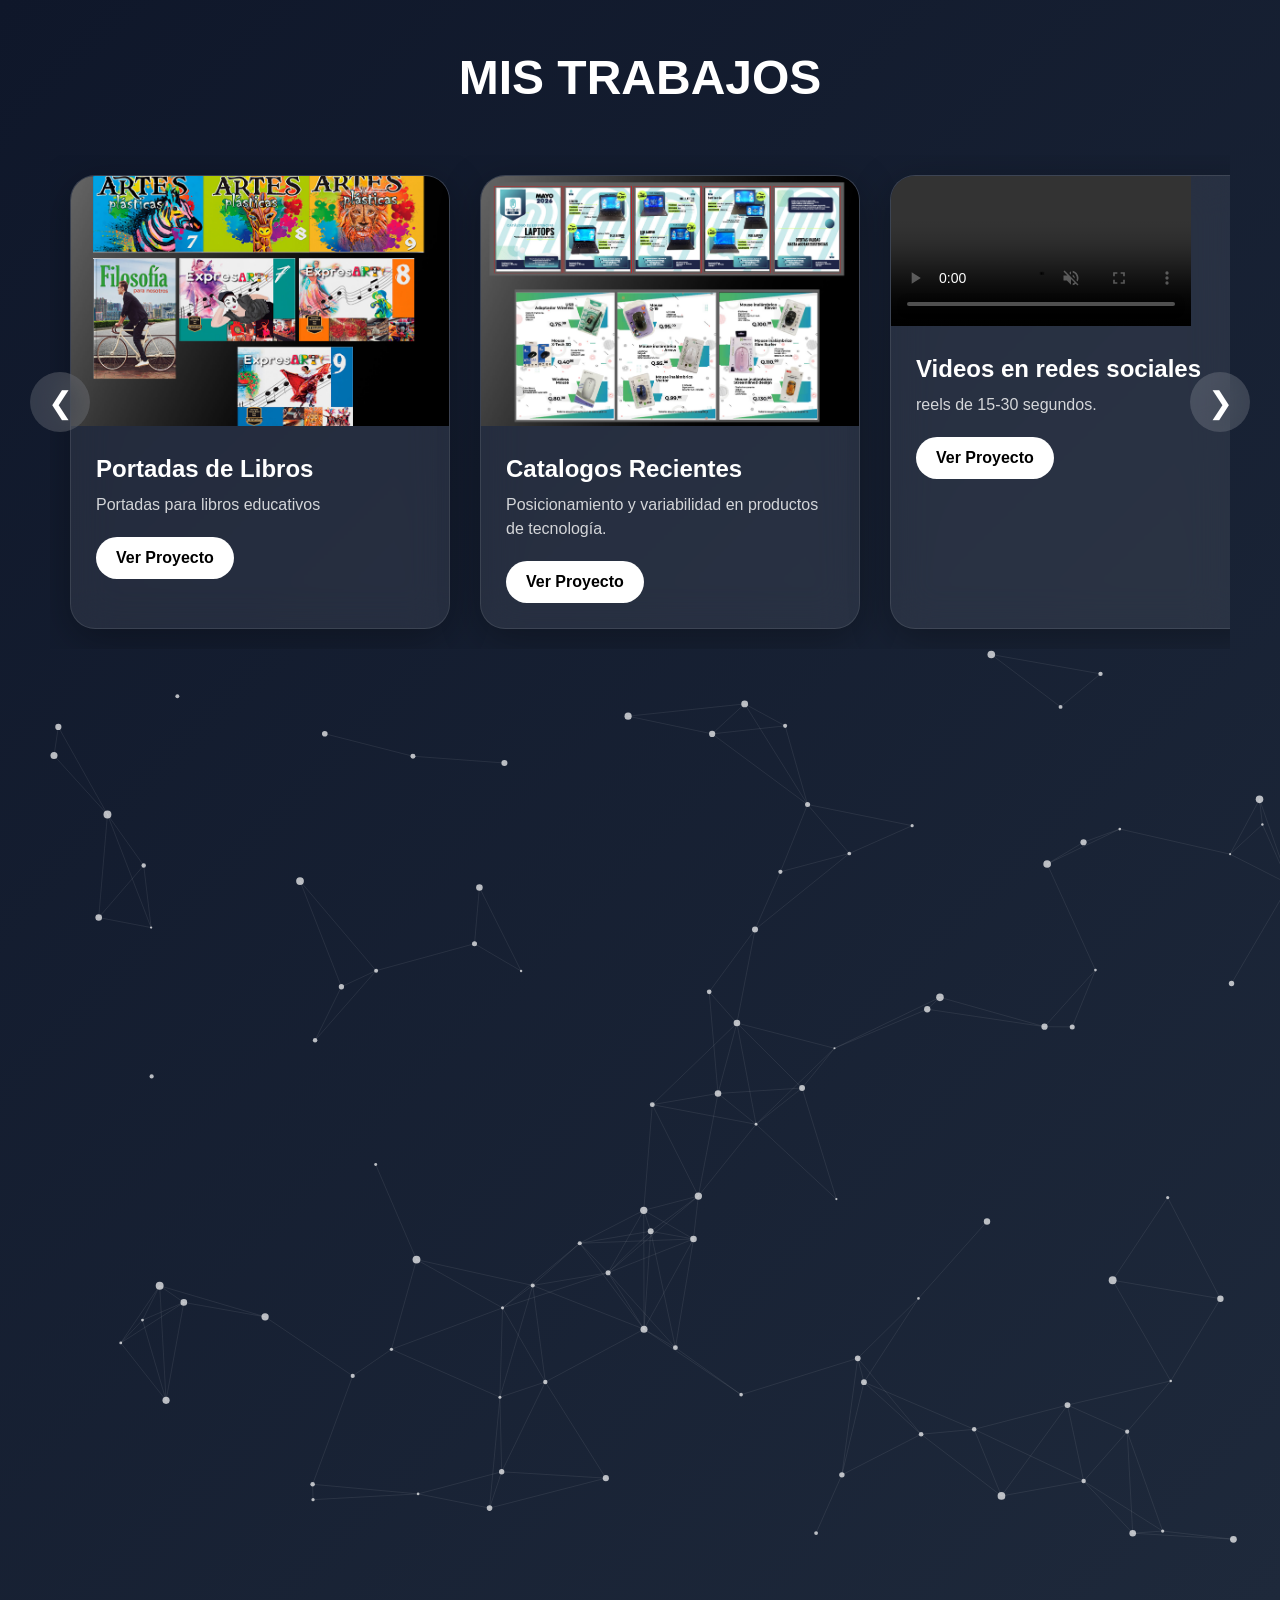
==== portfolio.html @ 9bafc17b "Update portfolio.html" ====
<!DOCTYPE html>
<html lang="es">
<head>

<meta charset="UTF-8">
<meta name="viewport" content="width=device-width, initial-scale=1">

<title>Portafolio</title>

<style>

*{
margin:0;
padding:0;
box-sizing:border-box;
font-family:Segoe UI,sans-serif;
}

body{

background:

linear-gradient(
135deg,
#0f172a,
#1e293b
);

color:white;

padding:50px;

overflow-x:hidden;

}

.titulo{

text-align:center;

font-size:48px;

font-weight:700;

margin-bottom:50px;

}

.wrapper{

position:relative;

}

.galeria{

display:flex;

gap:30px;

overflow-x:auto;

scroll-behavior:smooth;

padding:20px;

scrollbar-width:none;

}

.galeria::-webkit-scrollbar{

display:none;

}

.card{

min-width:380px;

background:

rgba(255,255,255,.08);

backdrop-filter:blur(20px);

border:

1px solid rgba(255,255,255,.1);

border-radius:25px;

overflow:hidden;

transition:.4s;

box-shadow:

0 10px 40px rgba(0,0,0,.3);

}

.card:hover{

transform:

translateY(-10px)
scale(1.02);

}

.card img{

width:100%;

height:250px;

object-fit:cover;

}

.info{

padding:25px;

}

.info h2{

margin-bottom:10px;

}

.info p{

opacity:.8;

line-height:1.5;

}

.btn{

margin-top:20px;

display:inline-block;

padding:12px 20px;

border-radius:50px;

background:white;

color:black;

text-decoration:none;

font-weight:bold;

}

.flecha{

position:absolute;

top:50%;

transform:translateY(-50%);

width:60px;

height:60px;

border:none;

border-radius:50%;

background:

rgba(255,255,255,.15);

color:white;

font-size:30px;

cursor:pointer;

backdrop-filter:blur(20px);

z-index:5;

}

.left{

left:-20px;

}

.right{

right:-20px;

}

@media(max-width:768px){

.card{

min-width:280px;

}

.titulo{

font-size:34px;

}

}

</style>

</head>

<body>

<h1 class="titulo">

MIS TRABAJOS

</h1>

<div class="wrapper">

<button class="flecha left">

❮

</button>

<div class="galeria" id="galeria">

<div class="card">

<img src="images/Portadas.jpg" alt="Portadas">

<div class="info">

<h2>Portadas de Libros</h2>

<p>

Portadas para libros educativos

</p>

<a class="btn">

Ver Proyecto

</a>

</div>

</div>

<div class="card">

<img src="images/Catalogos.jpg" alt="Catalogos">

<div class="info">

<h2>Catalogos Recientes</h2>

<p>

Posicionamiento y variabilidad en productos de tecnología.

</p>

<a class="btn">

Ver Proyecto

</a>

</div>

</div>

<div class="card">
    <video class="video-card" controls muted loop>
        <source src="images/VideoSmart.mp4" type="video/mp4">
        Tu navegador no soporta videos.
    </video>
    
    <div class="info">
        <h2>Videos en redes sociales</h2>
        <p>reels de 15-30 segundos.</p>
        <a class="btn">Ver Proyecto</a>
    </div>
</div>

</div>

<button class="flecha right">

❯

</button>

</div>

<canvas id="particles"></canvas>

<script>

const galeria =
document.getElementById("galeria");

document
.querySelector(".right")
.onclick=()=>{

galeria.scrollLeft +=450;

}

document
.querySelector(".left")
.onclick=()=>{

galeria.scrollLeft -=450;

}


/* PARTICULAS */

const canvas =
document.getElementById("particles");

const ctx =
canvas.getContext("2d");

canvas.width=
window.innerWidth;

canvas.height=
window.innerHeight;

let particles=[];

class Particle{

constructor(){

this.x=
Math.random()*canvas.width;

this.y=
Math.random()*canvas.height;

this.size=
Math.random()*3+1;

this.speedX=
(Math.random()-.5)*0.7;

this.speedY=
(Math.random()-.5)*0.7;

}

update(){

this.x+=this.speedX;

this.y+=this.speedY;

if(this.x>canvas.width||this.x<0)
this.speedX*=-1;

if(this.y>canvas.height||this.y<0)
this.speedY*=-1;

}

draw(){

ctx.beginPath();

ctx.arc(
this.x,
this.y,
this.size,
0,
Math.PI*2
);

ctx.fillStyle=
"rgba(255,255,255,.7)";

ctx.fill();

}

}

function init(){

particles=[];

for(let i=0;i<100;i++){

particles.push(
new Particle()
);

}

}

function connect(){

for(let a=0;a<particles.length;a++){

for(let b=a;b<particles.length;b++){

let dx=
particles[a].x-
particles[b].x;

let dy=
particles[a].y-
particles[b].y;

let distance=
dx*dx+dy*dy;

if(distance<15000){

ctx.strokeStyle=
"rgba(255,255,255,.08)";

ctx.lineWidth=1;

ctx.beginPath();

ctx.moveTo(
particles[a].x,
particles[a].y
);

ctx.lineTo(
particles[b].x,
particles[b].y
);

ctx.stroke();

}

}

}

}

function animate(){

ctx.clearRect(
0,
0,
canvas.width,
canvas.height
);

particles.forEach(p=>{

p.update();

p.draw();

});

connect();

requestAnimationFrame(
animate
);

}

window.addEventListener(
"resize",
()=>{

canvas.width=
window.innerWidth;

canvas.height=
window.innerHeight;

init();

}
);

init();

animate();

</script>

</script>

</body>

</html>
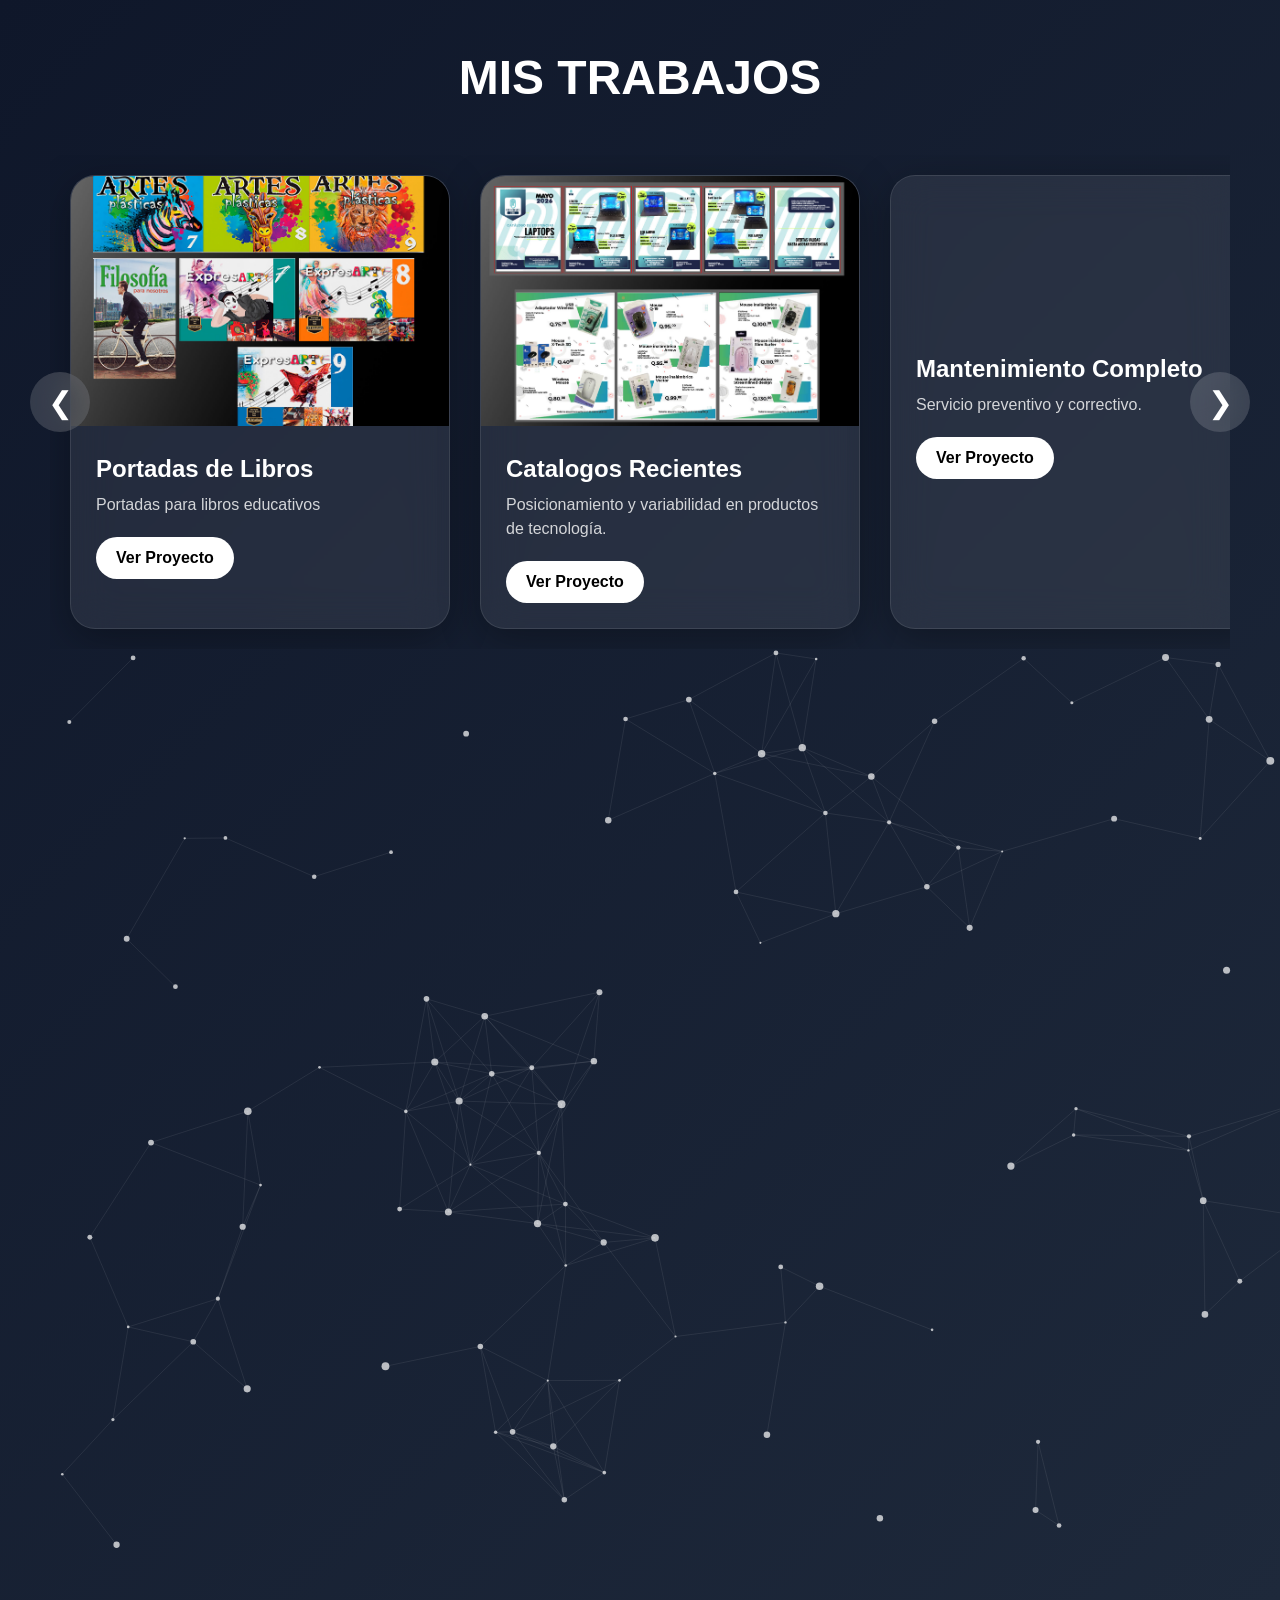
==== commit c58ceb38: "Update video source and information in portfolio.html" ====
--- a/portfolio.html
+++ b/portfolio.html
@@ -290,14 +290,13 @@
 </div>
 
 <div class="card">
-    <video class="video-card" controls muted loop>
-        <source src="images/VideoSmart.mp4" type="video/mp4">
-        Tu navegador no soporta videos.
+    <video class="video-card" muted loop>
+        <source src="videos/mantenimiento-completo.mp4" type="video/mp4">
     </video>
     
     <div class="info">
-        <h2>Videos en redes sociales</h2>
-        <p>reels de 15-30 segundos.</p>
+        <h2>Mantenimiento Completo</h2>
+        <p>Servicio preventivo y correctivo.</p>
         <a class="btn">Ver Proyecto</a>
     </div>
 </div>
@@ -512,6 +511,12 @@
 
 animate();
 
+    // Elemento para el video
+document.querySelectorAll('.video-card').forEach(video => {
+    video.addEventListener('mouseover', () => video.play());
+    video.addEventListener('mouseout', () => video.pause());
+});
+
 </script>
 
 </script>
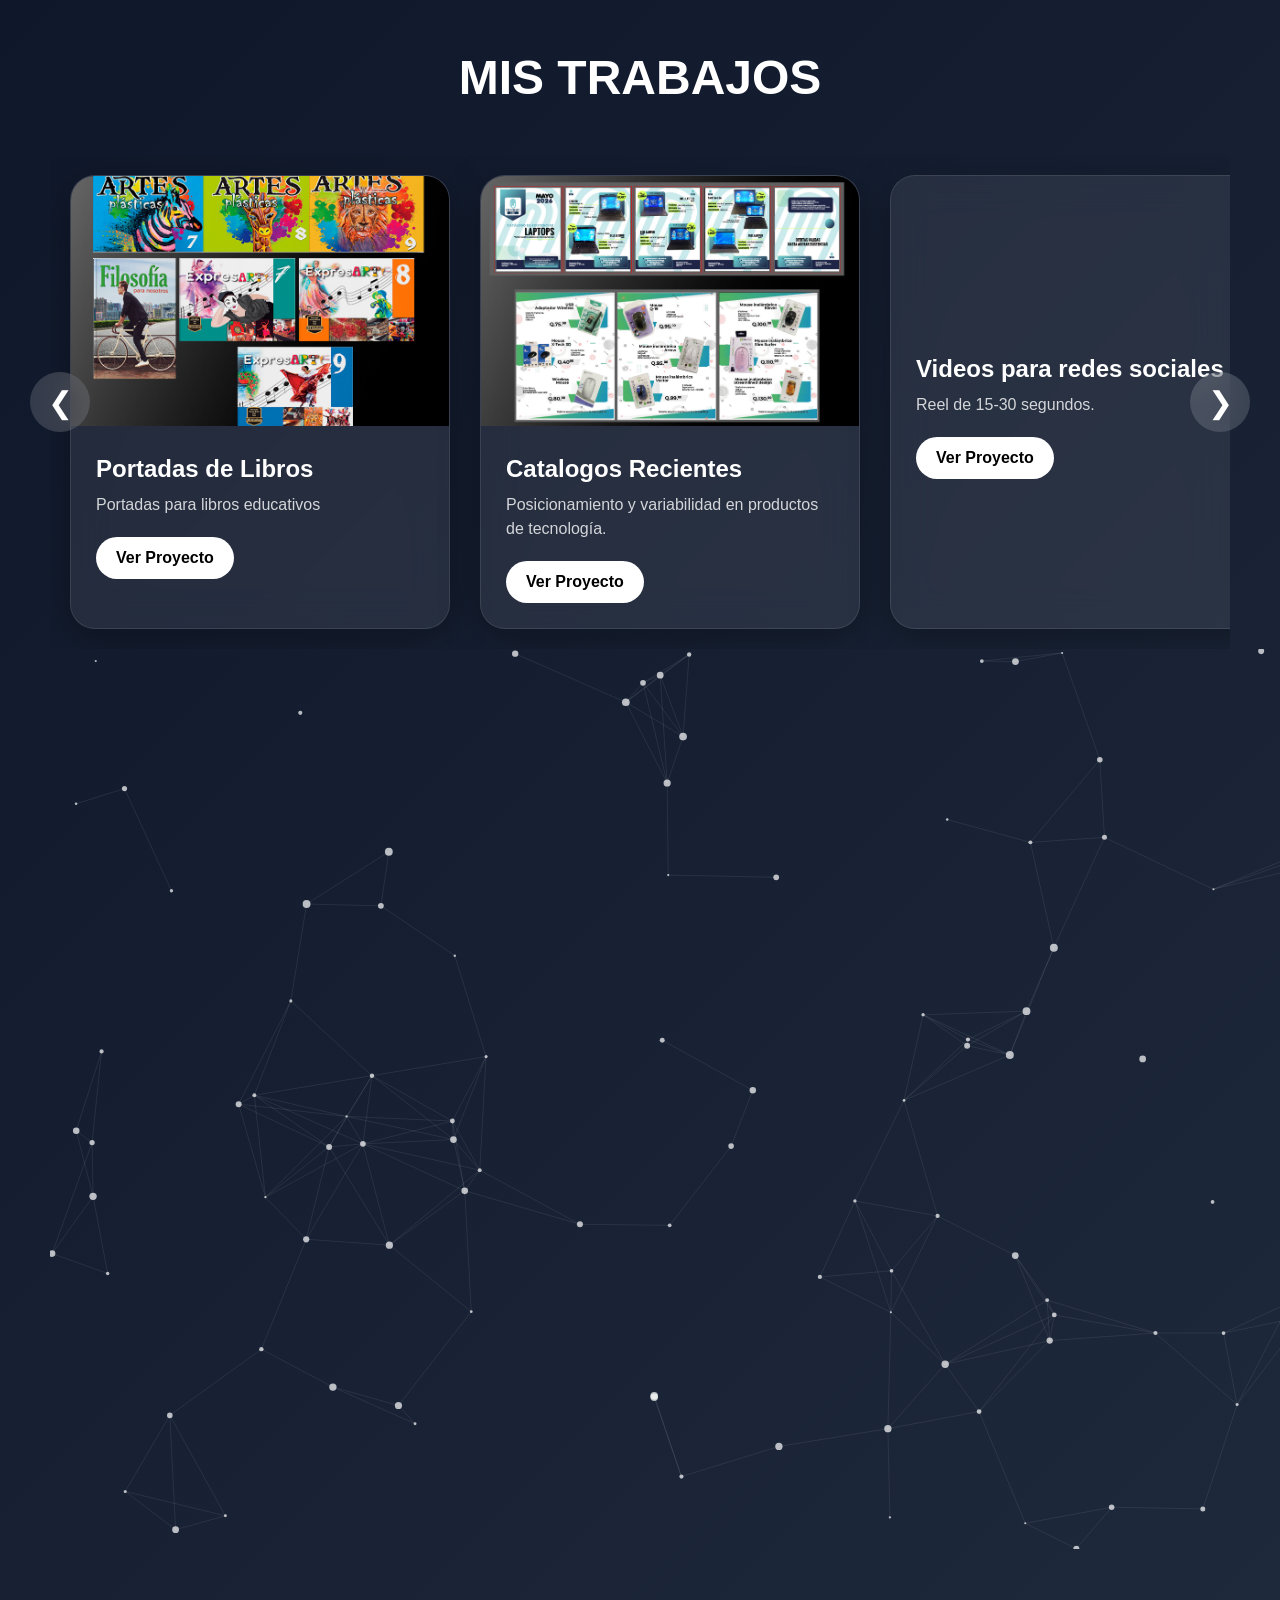
==== commit 315260ae: "Update video source and card content in portfolio" ====
--- a/portfolio.html
+++ b/portfolio.html
@@ -291,12 +291,12 @@
 
 <div class="card">
     <video class="video-card" muted loop>
-        <source src="videos/mantenimiento-completo.mp4" type="video/mp4">
+        <source src="images/VideoPR.mp4" type="video/mp4">
     </video>
     
     <div class="info">
-        <h2>Mantenimiento Completo</h2>
-        <p>Servicio preventivo y correctivo.</p>
+        <h2>Videos para redes sociales</h2>
+        <p>Reel de 15-30 segundos.</p>
         <a class="btn">Ver Proyecto</a>
     </div>
 </div>
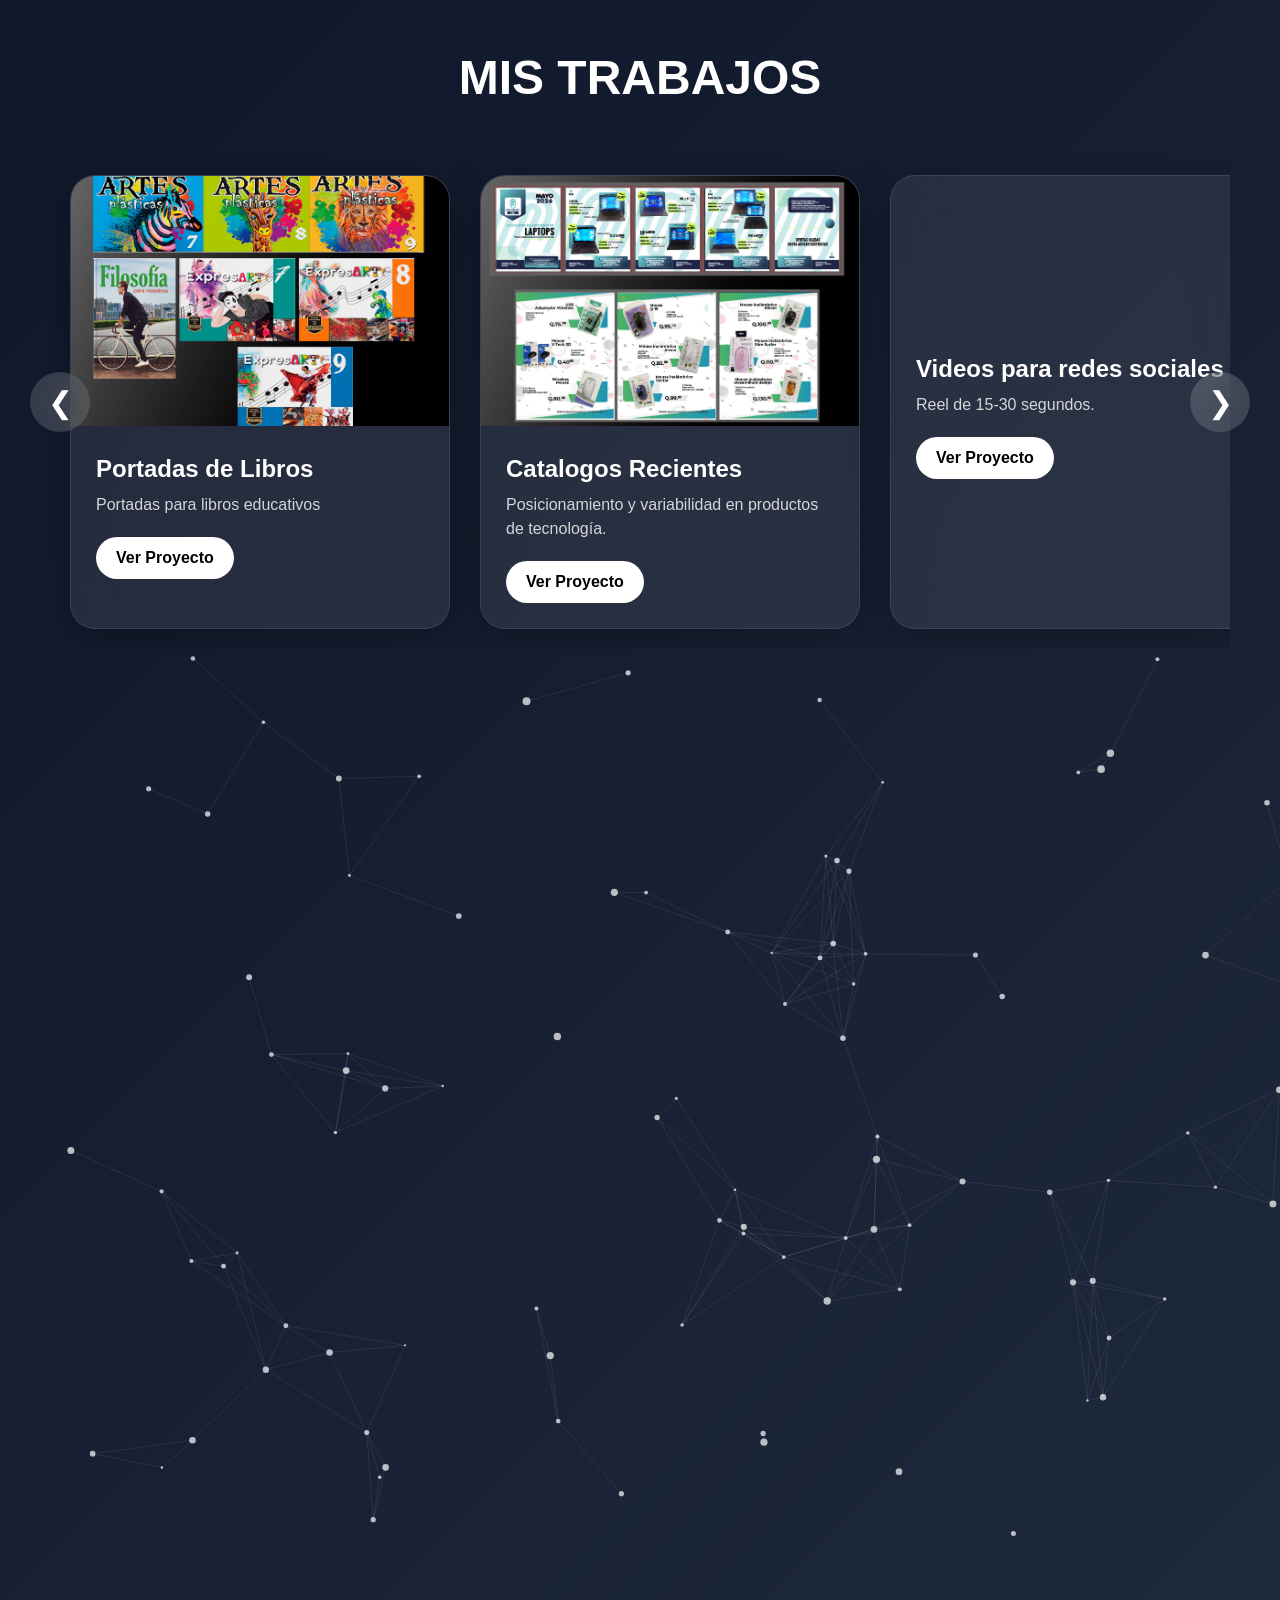
==== commit b831d1ef: "Update video source path in portfolio.html" ====
--- a/portfolio.html
+++ b/portfolio.html
@@ -291,7 +291,7 @@
 
 <div class="card">
     <video class="video-card" muted loop>
-        <source src="images/VideoPR.mp4" type="video/mp4">
+        <source src="videos/VideoPR.mp4" type="video/mp4">
     </video>
     
     <div class="info">
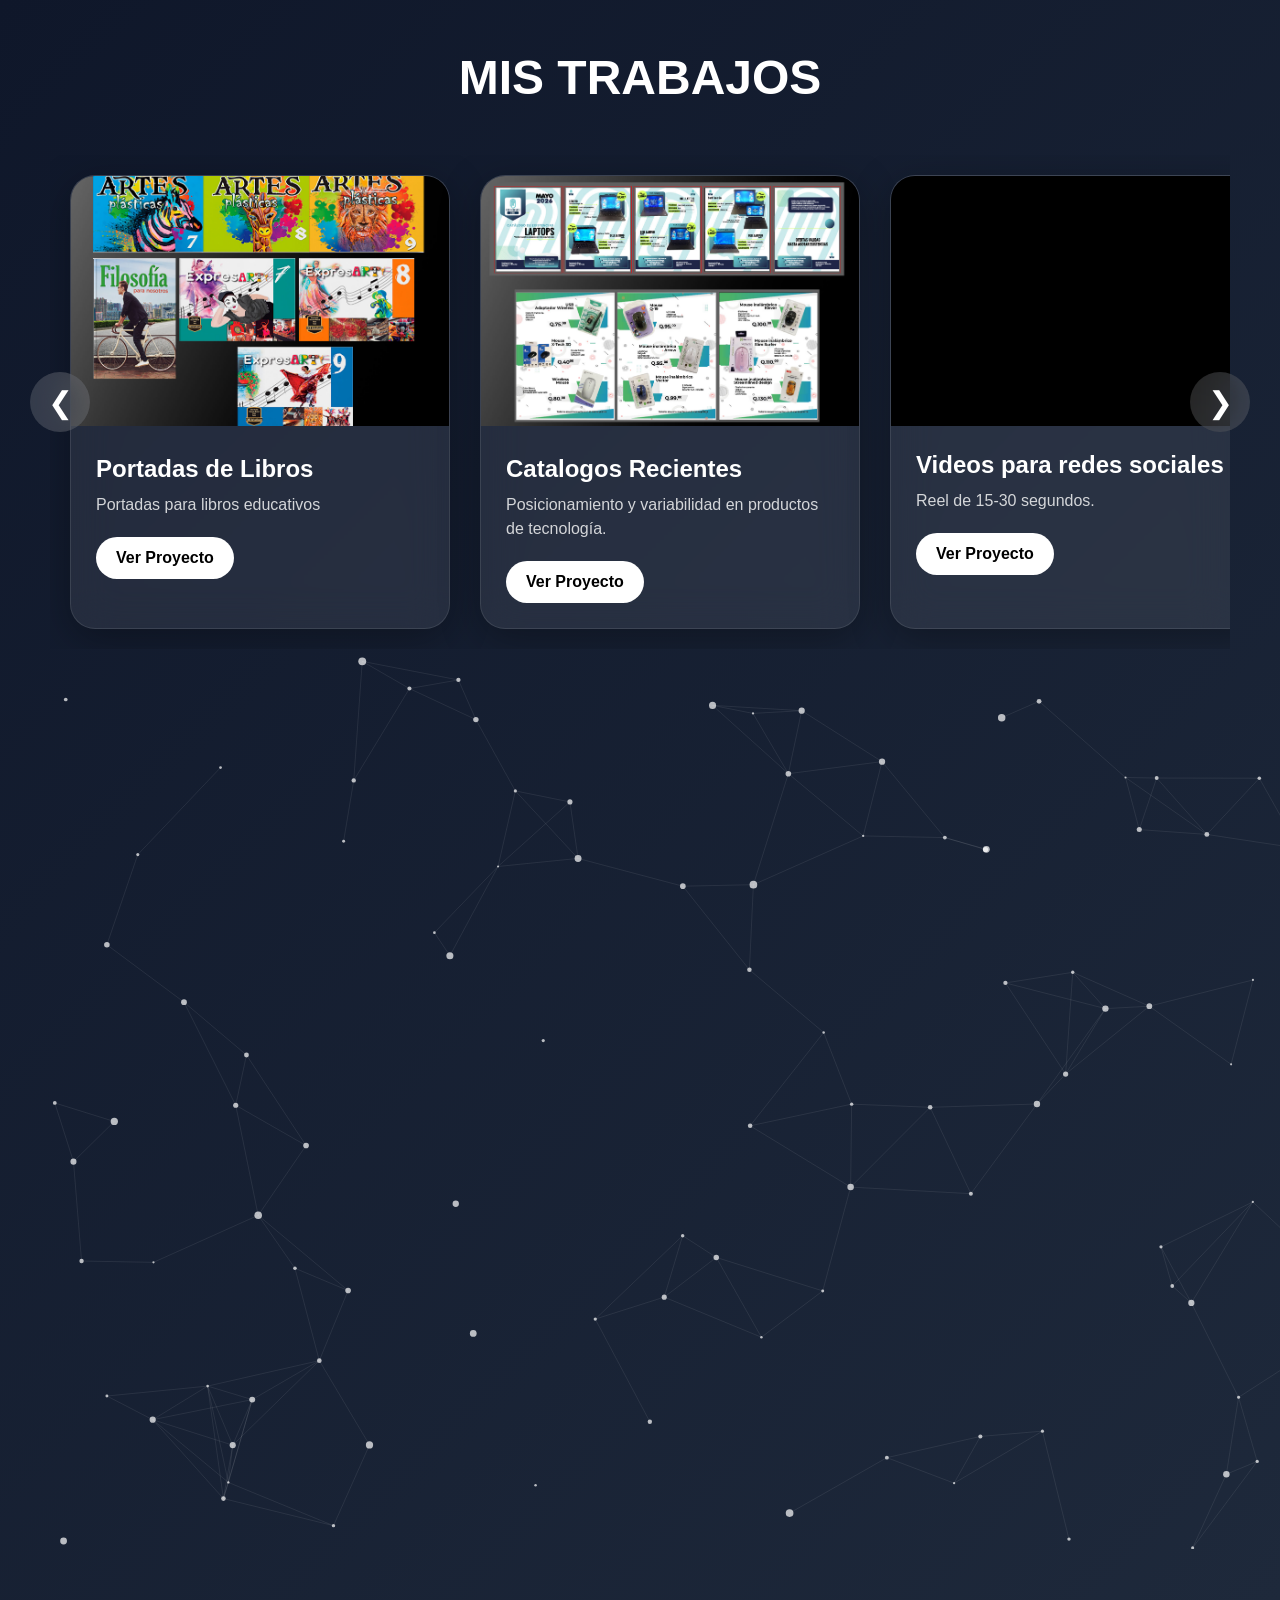
==== commit 57862c60: "Refactor CSS styles and HTML structure" ====
--- a/portfolio.html
+++ b/portfolio.html
@@ -1,526 +1,260 @@
 <!DOCTYPE html>
 <html lang="es">
 <head>
-
 <meta charset="UTF-8">
 <meta name="viewport" content="width=device-width, initial-scale=1">
-
 <title>Portafolio</title>
-
 <style>
-
 *{
-margin:0;
-padding:0;
-box-sizing:border-box;
-font-family:Segoe UI,sans-serif;
-}
-
+    margin:0;
+    padding:0;
+    box-sizing:border-box;
+    font-family:Segoe UI,sans-serif;
+}
 body{
-
-background:
-
-linear-gradient(
-135deg,
-#0f172a,
-#1e293b
-);
-
-color:white;
-
-padding:50px;
-
-overflow-x:hidden;
-
-}
-
+    background: linear-gradient(135deg, #0f172a, #1e293b);
+    color:white;
+    padding:50px;
+    overflow-x:hidden;
+}
 .titulo{
-
-text-align:center;
-
-font-size:48px;
-
-font-weight:700;
-
-margin-bottom:50px;
-
-}
-
+    text-align:center;
+    font-size:48px;
+    font-weight:700;
+    margin-bottom:50px;
+}
 .wrapper{
-
-position:relative;
-
-}
-
+    position:relative;
+}
 .galeria{
-
-display:flex;
-
-gap:30px;
-
-overflow-x:auto;
-
-scroll-behavior:smooth;
-
-padding:20px;
-
-scrollbar-width:none;
-
-}
-
+    display:flex;
+    gap:30px;
+    overflow-x:auto;
+    scroll-behavior:smooth;
+    padding:20px;
+    scrollbar-width:none;
+}
 .galeria::-webkit-scrollbar{
-
-display:none;
-
-}
-
+    display:none;
+}
 .card{
-
-min-width:380px;
-
-background:
-
-rgba(255,255,255,.08);
-
-backdrop-filter:blur(20px);
-
-border:
-
-1px solid rgba(255,255,255,.1);
-
-border-radius:25px;
-
-overflow:hidden;
-
-transition:.4s;
-
-box-shadow:
-
-0 10px 40px rgba(0,0,0,.3);
-
-}
-
+    min-width:380px;
+    background: rgba(255,255,255,.08);
+    backdrop-filter:blur(20px);
+    border: 1px solid rgba(255,255,255,.1);
+    border-radius:25px;
+    overflow:hidden;
+    transition:.4s;
+    box-shadow: 0 10px 40px rgba(0,0,0,.3);
+}
 .card:hover{
-
-transform:
-
-translateY(-10px)
-scale(1.02);
-
-}
-
+    transform: translateY(-10px) scale(1.02);
+}
+
+/* Estilos para imágenes */
 .card img{
-
-width:100%;
-
-height:250px;
-
-object-fit:cover;
-
+    width:100%;
+    height:250px;
+    object-fit:cover;
+}
+
+/* Estilos para videos */
+.video-card {
+    width: 100%;
+    height: 250px;
+    object-fit: cover;
+    background: #000;
+    display: block;
 }
 
 .info{
-
-padding:25px;
-
-}
-
+    padding:25px;
+}
 .info h2{
-
-margin-bottom:10px;
-
-}
-
+    margin-bottom:10px;
+}
 .info p{
-
-opacity:.8;
-
-line-height:1.5;
-
-}
-
+    opacity:.8;
+    line-height:1.5;
+}
 .btn{
-
-margin-top:20px;
-
-display:inline-block;
-
-padding:12px 20px;
-
-border-radius:50px;
-
-background:white;
-
-color:black;
-
-text-decoration:none;
-
-font-weight:bold;
-
-}
-
+    margin-top:20px;
+    display:inline-block;
+    padding:12px 20px;
+    border-radius:50px;
+    background:white;
+    color:black;
+    text-decoration:none;
+    font-weight:bold;
+}
 .flecha{
-
-position:absolute;
-
-top:50%;
-
-transform:translateY(-50%);
-
-width:60px;
-
-height:60px;
-
-border:none;
-
-border-radius:50%;
-
-background:
-
-rgba(255,255,255,.15);
-
-color:white;
-
-font-size:30px;
-
-cursor:pointer;
-
-backdrop-filter:blur(20px);
-
-z-index:5;
-
-}
-
-.left{
-
-left:-20px;
-
-}
-
-.right{
-
-right:-20px;
-
-}
+    position:absolute;
+    top:50%;
+    transform:translateY(-50%);
+    width:60px;
+    height:60px;
+    border:none;
+    border-radius:50%;
+    background: rgba(255,255,255,.15);
+    color:white;
+    font-size:30px;
+    cursor:pointer;
+    backdrop-filter:blur(20px);
+    z-index:5;
+}
+.left{ left:-20px; }
+.right{ right:-20px; }
 
 @media(max-width:768px){
-
-.card{
-
-min-width:280px;
-
-}
-
-.titulo{
-
-font-size:34px;
-
-}
-
-}
-
+    .card{
+        min-width:280px;
+    }
+    .titulo{
+        font-size:34px;
+    }
+}
 </style>
-
 </head>
-
 <body>
 
-<h1 class="titulo">
-
-MIS TRABAJOS
-
-</h1>
+<h1 class="titulo">MIS TRABAJOS</h1>
 
 <div class="wrapper">
-
-<button class="flecha left">
-
-❮
-
-</button>
-
-<div class="galeria" id="galeria">
-
-<div class="card">
-
-<img src="images/Portadas.jpg" alt="Portadas">
-
-<div class="info">
-
-<h2>Portadas de Libros</h2>
-
-<p>
-
-Portadas para libros educativos
-
-</p>
-
-<a class="btn">
-
-Ver Proyecto
-
-</a>
-
+    <button class="flecha left">❮</button>
+    
+    <div class="galeria" id="galeria">
+        
+        <!-- Tarjeta 1: Imagen -->
+        <div class="card">
+            <img src="images/Portadas.jpg" alt="Portadas de Libros">
+            <div class="info">
+                <h2>Portadas de Libros</h2>
+                <p>Portadas para libros educativos</p>
+                <a class="btn" href="#">Ver Proyecto</a>
+            </div>
+        </div>
+
+        <!-- Tarjeta 2: Imagen -->
+        <div class="card">
+            <img src="images/Catalogos.jpg" alt="Catalogos">
+            <div class="info">
+                <h2>Catalogos Recientes</h2>
+                <p>Posicionamiento y variabilidad en productos de tecnología.</p>
+                <a class="btn" href="#">Ver Proyecto</a>
+            </div>
+        </div>
+
+        <!-- Tarjeta 3: Video -->
+        <div class="card">
+            <video class="video-card" muted loop preload="metadata">
+                <source src="videos/VideoPR.mp4" type="video/mp4">
+                Tu navegador no soporta el video.
+            </video>
+            <div class="info">
+                <h2>Videos para redes sociales</h2>
+                <p>Reel de 15-30 segundos.</p>
+                <a class="btn" href="#">Ver Proyecto</a>
+            </div>
+        </div>
+
+    </div>
+
+    <button class="flecha right">❯</button>
 </div>
 
-</div>
-
-<div class="card">
-
-<img src="images/Catalogos.jpg" alt="Catalogos">
-
-<div class="info">
-
-<h2>Catalogos Recientes</h2>
-
-<p>
-
-Posicionamiento y variabilidad en productos de tecnología.
-
-</p>
-
-<a class="btn">
-
-Ver Proyecto
-
-</a>
-
-</div>
-
-</div>
-
-<div class="card">
-    <video class="video-card" muted loop>
-        <source src="videos/VideoPR.mp4" type="video/mp4">
-    </video>
-    
-    <div class="info">
-        <h2>Videos para redes sociales</h2>
-        <p>Reel de 15-30 segundos.</p>
-        <a class="btn">Ver Proyecto</a>
-    </div>
-</div>
-
-</div>
-
-<button class="flecha right">
-
-❯
-
-</button>
-
-</div>
-
 <canvas id="particles"></canvas>
 
 <script>
-
-const galeria =
-document.getElementById("galeria");
-
-document
-.querySelector(".right")
-.onclick=()=>{
-
-galeria.scrollLeft +=450;
-
-}
-
-document
-.querySelector(".left")
-.onclick=()=>{
-
-galeria.scrollLeft -=450;
-
-}
-
-
-/* PARTICULAS */
-
-const canvas =
-document.getElementById("particles");
-
-const ctx =
-canvas.getContext("2d");
-
-canvas.width=
-window.innerWidth;
-
-canvas.height=
-window.innerHeight;
-
-let particles=[];
-
-class Particle{
-
-constructor(){
-
-this.x=
-Math.random()*canvas.width;
-
-this.y=
-Math.random()*canvas.height;
-
-this.size=
-Math.random()*3+1;
-
-this.speedX=
-(Math.random()-.5)*0.7;
-
-this.speedY=
-(Math.random()-.5)*0.7;
-
-}
-
-update(){
-
-this.x+=this.speedX;
-
-this.y+=this.speedY;
-
-if(this.x>canvas.width||this.x<0)
-this.speedX*=-1;
-
-if(this.y>canvas.height||this.y<0)
-this.speedY*=-1;
-
-}
-
-draw(){
-
-ctx.beginPath();
-
-ctx.arc(
-this.x,
-this.y,
-this.size,
-0,
-Math.PI*2
-);
-
-ctx.fillStyle=
-"rgba(255,255,255,.7)";
-
-ctx.fill();
-
-}
-
-}
-
-function init(){
-
-particles=[];
-
-for(let i=0;i<100;i++){
-
-particles.push(
-new Particle()
-);
-
-}
-
-}
-
-function connect(){
-
-for(let a=0;a<particles.length;a++){
-
-for(let b=a;b<particles.length;b++){
-
-let dx=
-particles[a].x-
-particles[b].x;
-
-let dy=
-particles[a].y-
-particles[b].y;
-
-let distance=
-dx*dx+dy*dy;
-
-if(distance<15000){
-
-ctx.strokeStyle=
-"rgba(255,255,255,.08)";
-
-ctx.lineWidth=1;
-
-ctx.beginPath();
-
-ctx.moveTo(
-particles[a].x,
-particles[a].y
-);
-
-ctx.lineTo(
-particles[b].x,
-particles[b].y
-);
-
-ctx.stroke();
-
-}
-
-}
-
-}
-
-}
-
-function animate(){
-
-ctx.clearRect(
-0,
-0,
-canvas.width,
-canvas.height
-);
-
-particles.forEach(p=>{
-
-p.update();
-
-p.draw();
-
+// Controles de flechas
+const galeria = document.getElementById("galeria");
+
+document.querySelector(".right").onclick = () => {
+    galeria.scrollLeft += 450;
+}
+document.querySelector(".left").onclick = () => {
+    galeria.scrollLeft -= 450;
+}
+
+// Animación de partículas
+const canvas = document.getElementById("particles");
+const ctx = canvas.getContext("2d");
+canvas.width = window.innerWidth;
+canvas.height = window.innerHeight;
+
+let particles = [];
+
+class Particle {
+    constructor() {
+        this.x = Math.random() * canvas.width;
+        this.y = Math.random() * canvas.height;
+        this.size = Math.random() * 3 + 1;
+        this.speedX = (Math.random() - .5) * 0.7;
+        this.speedY = (Math.random() - .5) * 0.7;
+    }
+    update() {
+        this.x += this.speedX;
+        this.y += this.speedY;
+        if (this.x > canvas.width || this.x < 0) this.speedX *= -1;
+        if (this.y > canvas.height || this.y < 0) this.speedY *= -1;
+    }
+    draw() {
+        ctx.beginPath();
+        ctx.arc(this.x, this.y, this.size, 0, Math.PI * 2);
+        ctx.fillStyle = "rgba(255,255,255,.7)";
+        ctx.fill();
+    }
+}
+
+function init() {
+    particles = [];
+    for (let i = 0; i < 100; i++) {
+        particles.push(new Particle());
+    }
+}
+
+function connect() {
+    for (let a = 0; a < particles.length; a++) {
+        for (let b = a; b < particles.length; b++) {
+            let dx = particles[a].x - particles[b].x;
+            let dy = particles[a].y - particles[b].y;
+            let distance = dx * dx + dy * dy;
+            if (distance < 15000) {
+                ctx.strokeStyle = "rgba(255,255,255,.08)";
+                ctx.lineWidth = 1;
+                ctx.beginPath();
+                ctx.moveTo(particles[a].x, particles[a].y);
+                ctx.lineTo(particles[b].x, particles[b].y);
+                ctx.stroke();
+            }
+        }
+    }
+}
+
+function animate() {
+    ctx.clearRect(0, 0, canvas.width, canvas.height);
+    particles.forEach(p => {
+        p.update();
+        p.draw();
+    });
+    connect();
+    requestAnimationFrame(animate);
+}
+
+window.addEventListener("resize", () => {
+    canvas.width = window.innerWidth;
+    canvas.height = window.innerHeight;
+    init();
 });
 
-connect();
-
-requestAnimationFrame(
-animate
-);
-
-}
-
-window.addEventListener(
-"resize",
-()=>{
-
-canvas.width=
-window.innerWidth;
-
-canvas.height=
-window.innerHeight;
-
-init();
-
-}
-);
-
-init();
-
-animate();
-
-    // Elemento para el video
+// Reproducción de video al pasar el mouse
 document.querySelectorAll('.video-card').forEach(video => {
     video.addEventListener('mouseover', () => video.play());
     video.addEventListener('mouseout', () => video.pause());
 });
 
+init();
+animate();
 </script>
 
-</script>
-
 </body>
-
 </html>
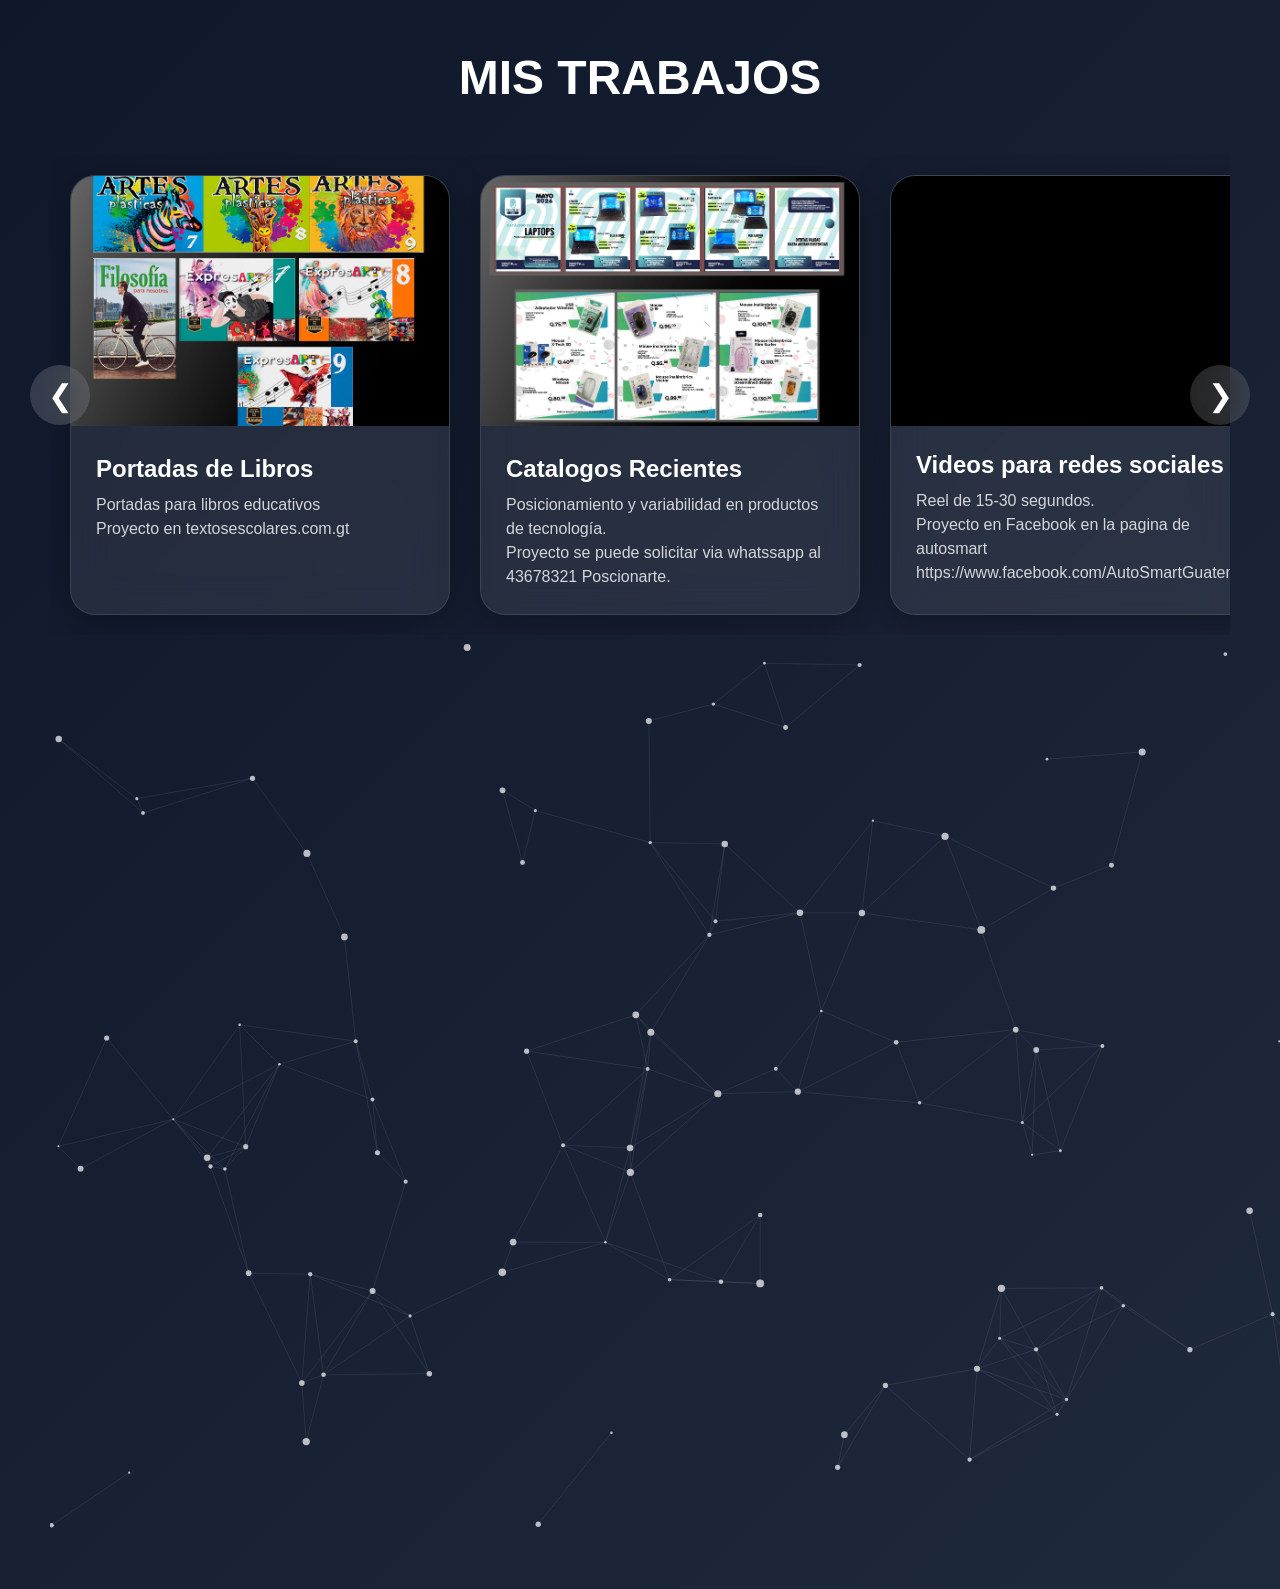
==== commit 4bc8c965: "Comment out project links in portfolio.html Commented out project links for each card while adding a" ====
--- a/portfolio.html
+++ b/portfolio.html
@@ -130,7 +130,8 @@
             <div class="info">
                 <h2>Portadas de Libros</h2>
                 <p>Portadas para libros educativos</p>
-                <a class="btn" href="#">Ver Proyecto</a>
+               <!-- <a class="btn" href="#">Ver Proyecto</a> -->
+                <p>Proyecto en textosescolares.com.gt</p>
             </div>
         </div>
 
@@ -140,7 +141,8 @@
             <div class="info">
                 <h2>Catalogos Recientes</h2>
                 <p>Posicionamiento y variabilidad en productos de tecnología.</p>
-                <a class="btn" href="#">Ver Proyecto</a>
+                <!--<a class="btn" href="#">Ver Proyecto</a> -->
+                <p>Proyecto se puede solicitar via whatssapp al 43678321 Poscionarte.</p>
             </div>
         </div>
 
@@ -153,7 +155,9 @@
             <div class="info">
                 <h2>Videos para redes sociales</h2>
                 <p>Reel de 15-30 segundos.</p>
-                <a class="btn" href="#">Ver Proyecto</a>
+                <!-- <a class="btn" href="#">Ver Proyecto</a> -->
+                <p>Proyecto en Facebook en la pagina de autosmart 
+                    https://www.facebook.com/AutoSmartGuatemala </p>
             </div>
         </div>
 
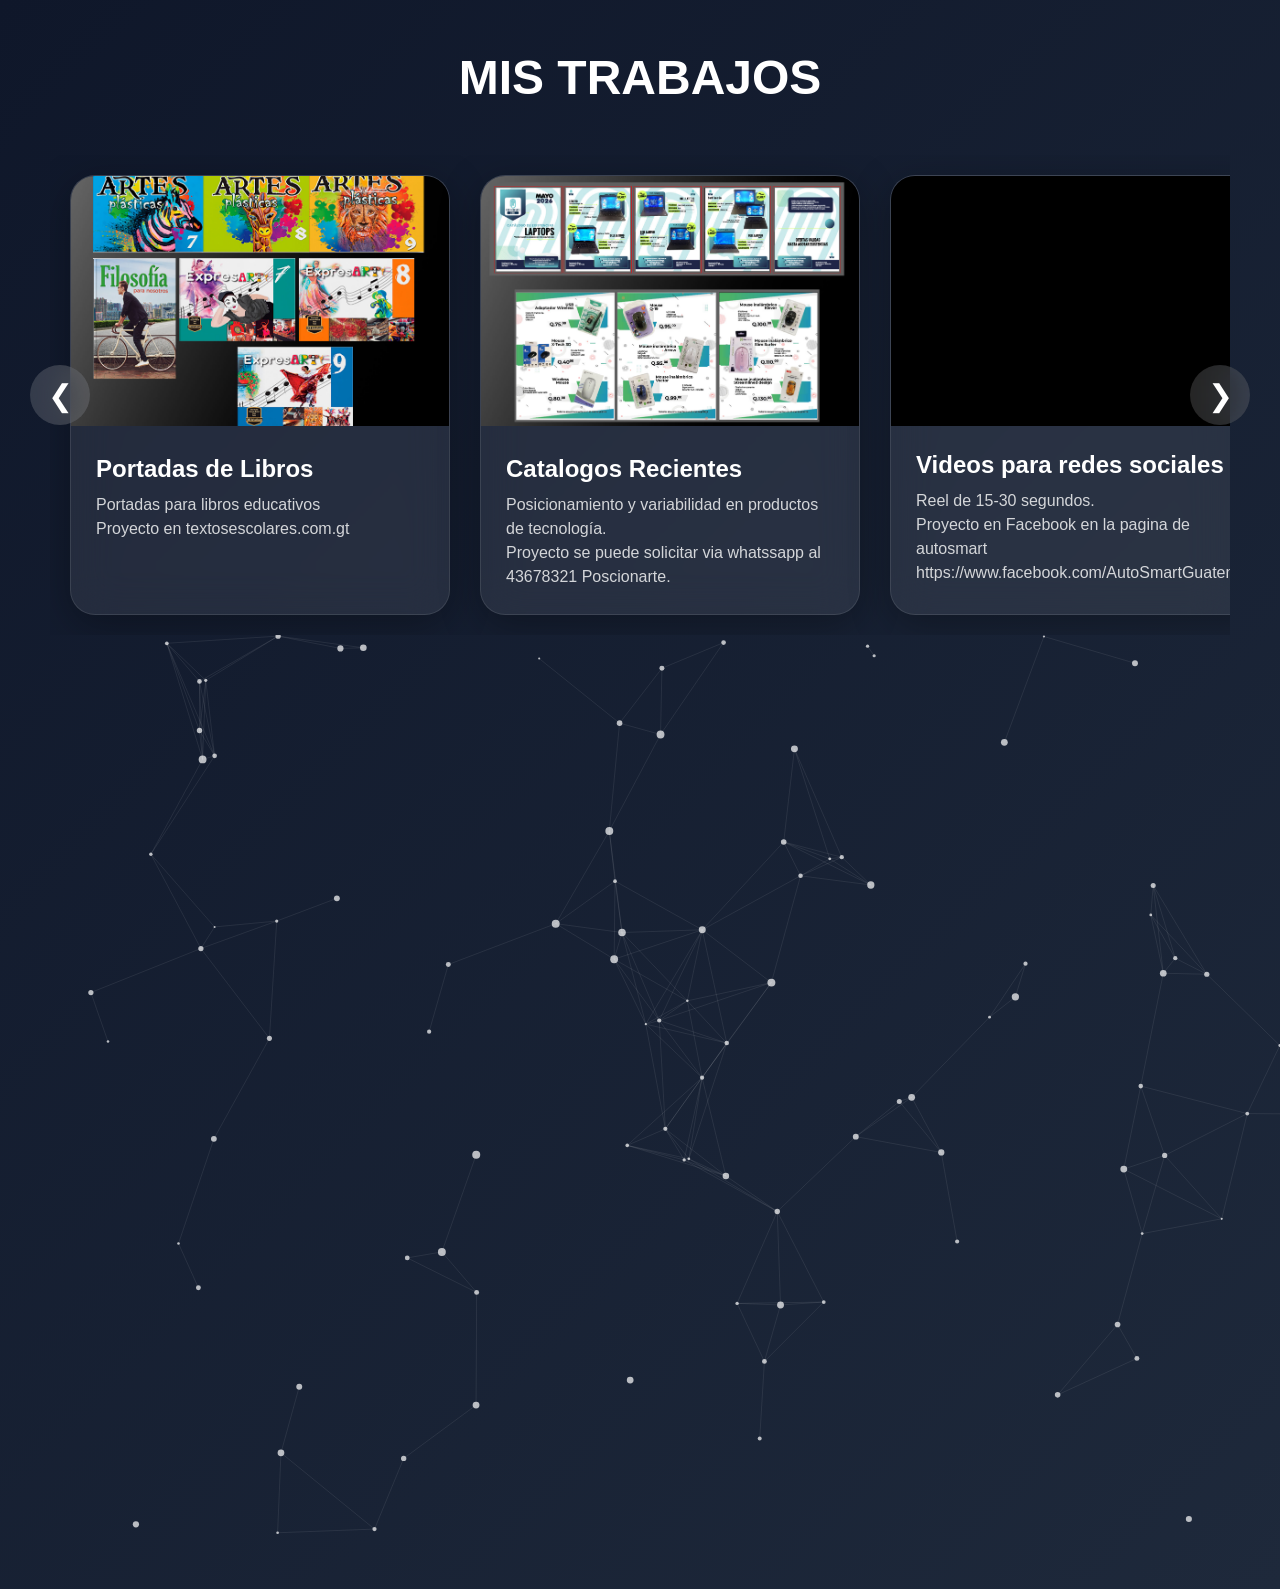
==== commit 09250887: "Update video source in portfolio.html" ====
--- a/portfolio.html
+++ b/portfolio.html
@@ -149,7 +149,7 @@
         <!-- Tarjeta 3: Video -->
         <div class="card">
             <video class="video-card" muted loop preload="metadata">
-                <source src="videos/VideoPR.mp4" type="video/mp4">
+                <source src="videos/VideoSmart.mp4" type="video/mp4">
                 Tu navegador no soporta el video.
             </video>
             <div class="info">
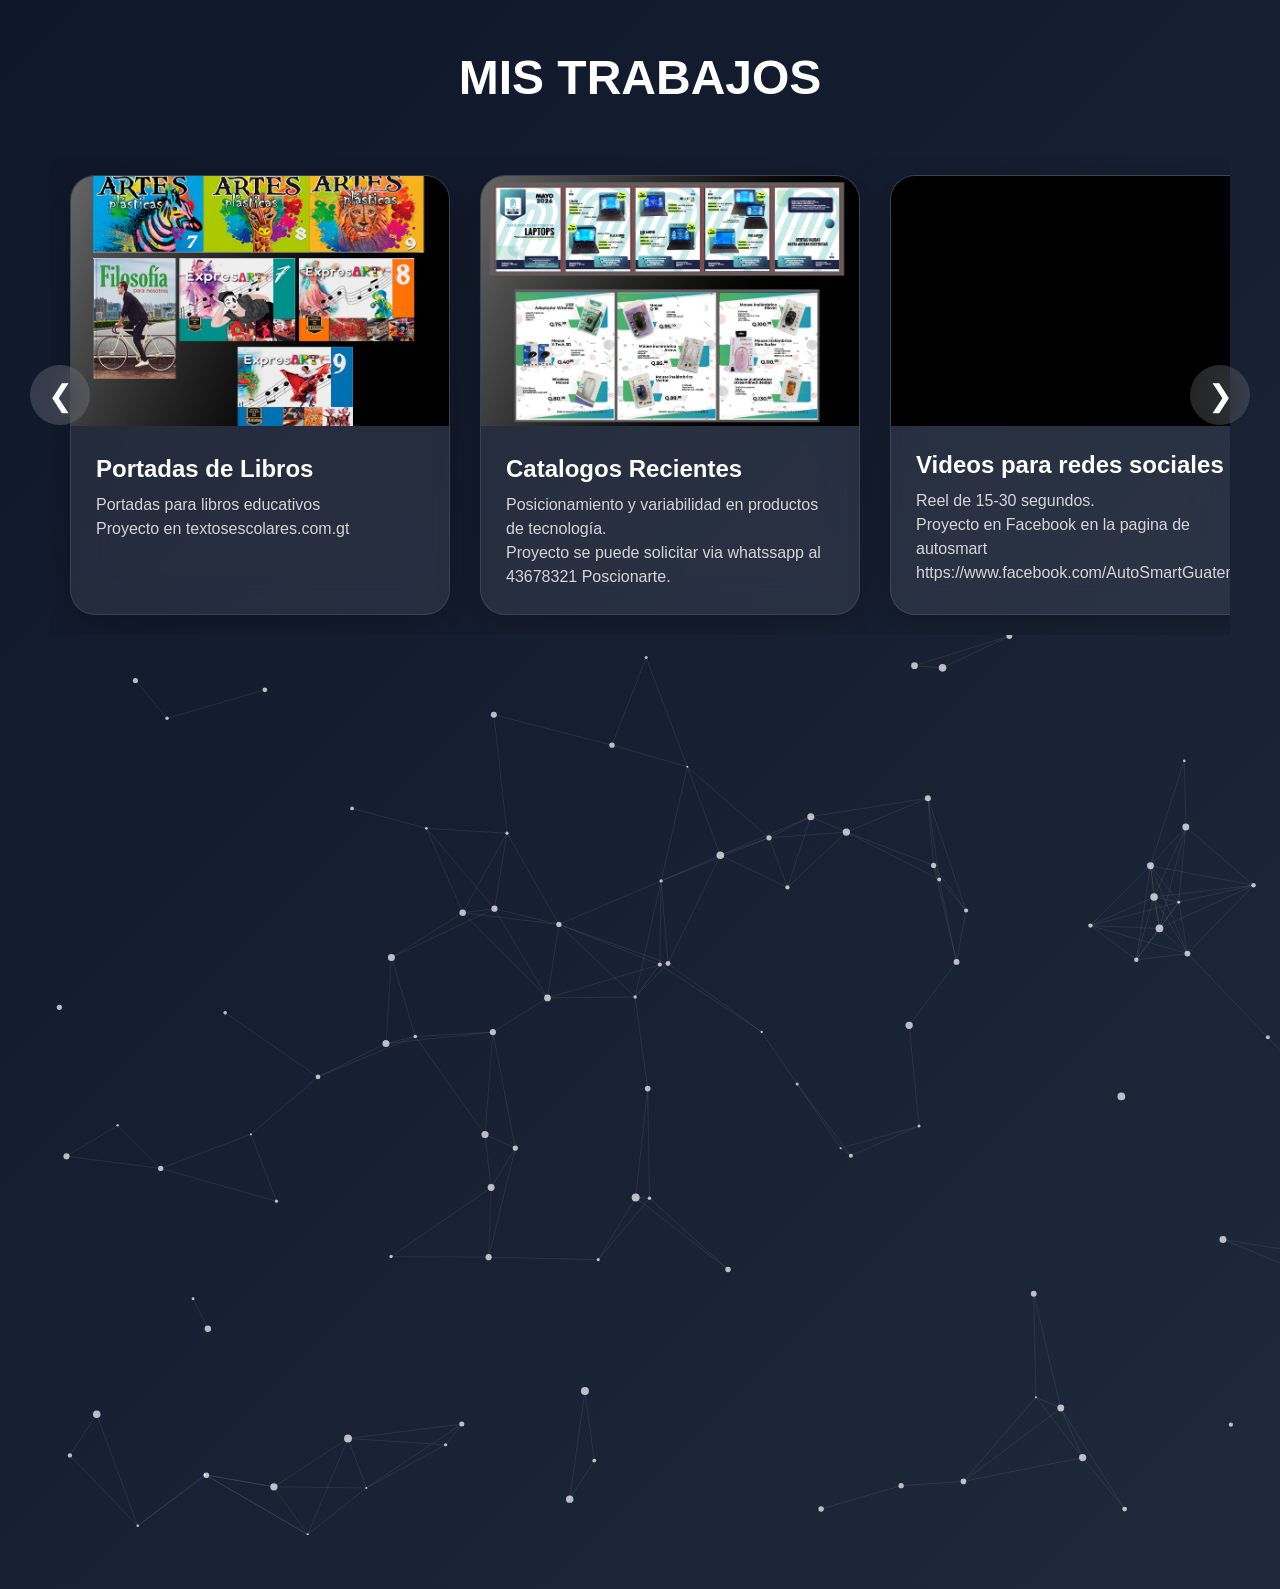
==== commit 85dc4b6f: "Add promotional video card to portfolio" ====
--- a/portfolio.html
+++ b/portfolio.html
@@ -158,6 +158,21 @@
                 <!-- <a class="btn" href="#">Ver Proyecto</a> -->
                 <p>Proyecto en Facebook en la pagina de autosmart 
                     https://www.facebook.com/AutoSmartGuatemala </p>
+            </div>
+        </div>
+
+         <!-- Tarjeta 4: Video -->
+        <div class="card">
+            <video class="video-card" muted loop preload="metadata">
+                <source src="videos/VideoPR.mp4" type="video/mp4">
+                Tu navegador no soporta el video.
+            </video>
+            <div class="info">
+                <h2>Video promocional</h2>
+                <p>Fragmento de video.</p>
+                <!-- <a class="btn" href="#">Ver Proyecto</a> -->
+                <p>Proyecto en Facebook en la pagina de Posicionarte gt 
+                    https://www.facebook.com/posicionarte.gt </p>
             </div>
         </div>
 
